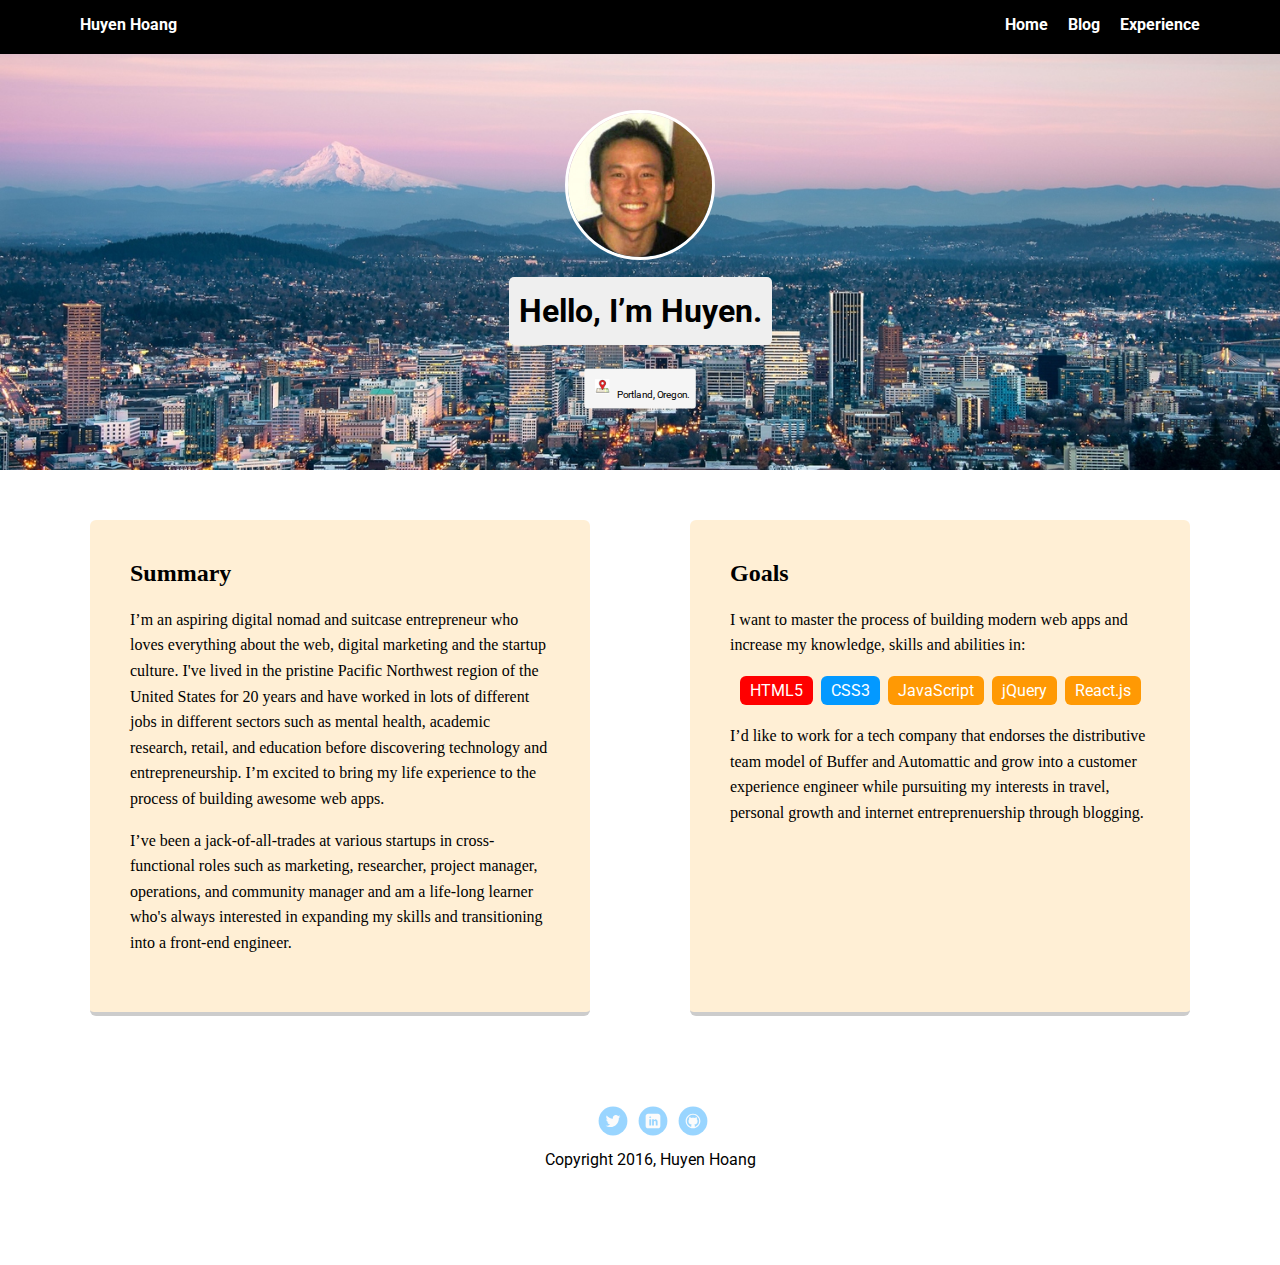
==== index.html @ 1bcbddd9 "Tree House TechDegree Portfolio" ====
<!doctype html>
<html lang="en">
<head>
  <meta charset="utf-8">
  <title>Huyen Hoang</title>
  <meta name="viewport" content="width=device-width, initial-scale=1.0">
  <link rel="stylesheet" href="styles.css">
  <link href="https://fonts.googleapis.com/css?family=Muli%7CRoboto:400,300,500,700,900" rel="stylesheet"></head>
  <body>

    <div class="main-nav">
        <ul class="nav">
          <li class="name">Huyen Hoang</li>
          <li><a href="index.html">Home</a></li>
            <li><a href="blog.html">Blog</a></li>
          <li><a href="Experience.html">Experience</a></li>
        </ul>
    </div>

    <header>
      <img src="images/ProfilePicture.jpg" alt="Huyen Hoang Profile" class="profile-image">
      <h1 class="tag name">Hello, I’m Huyen.</h1>
      <p class="tag location"><img src="images/Untitled%20design%20(6).png" alt="Current Location" class="location"> Portland, Oregon.</p>
    </header>

    <main class="flex">
      <div class="card">
        <h2>Summary</h2>
        <p>I’m an aspiring digital nomad and suitcase entrepreneur who loves everything about the web, digital marketing and the startup culture. I've lived in the pristine Pacific Northwest region of the United States for 20 years and have worked in lots of different jobs in different sectors such as mental health, academic research, retail, and education before discovering technology and entrepreneurship. I’m excited to bring my life experience to the process of building awesome web apps.</p>
        <p>I’ve been a jack-of-all-trades at various startups in cross-functional roles such as marketing, researcher, project manager, operations, and community manager and am a life-long learner who's always interested in expanding my skills and transitioning into a front-end engineer.</p>
      </div> 

      <div class="card">
        <h2>Goals</h2>
        <p>I want to master the process of building modern web apps and increase my knowledge, skills and abilities in:</p>
        <ul class="skills">
          <li>HTML5</li>
          <li>CSS3</li>
          <li>JavaScript</li>
            <li>jQuery</li>
          <li>React.js</li>
        </ul>
        <p>I’d like to work for a tech company that endorses the distributive team model of Buffer and Automattic and grow into a customer experience engineer while pursuiting my interests in travel, personal growth and internet entreprenuership through blogging.</p>
      </div> 

    </main>
    <footer>
      <ul>
        <li><a href="https://twitter.com/huyenahoang" class="social twitter">Twitter</a></li>
        <li><a href="https://www.linkedin.com/in/huyenahoang" class="social linkedin">LinkedIn</a></li>
        <li><a href="https://github.com/huyenhoang" class="social github">Github</a></li>
      </ul>
      <p class="copyright">Copyright 2016, Huyen Hoang</p>
    </footer>
  </body>
  </html>
---- styles.css ----
/* Global Layout Set-up */
* { 
  box-sizing: border-box;
}
  
body {
  margin: 0;
  padding: 0;
  text-align: center;
  font-family: 'Roboto', sans-serif;
  color: black;
  background: white;
}
/* Link Styles */

a {
  text-decoration: none;
  color: #fff;
}
a:hover {
  color: cornflowerblue;
}

/* Section Styles */

.main-nav {
  width: 100%;
  background: black;
  min-height: 30px;
  padding: 10px;
  position: fixed;
  text-align: center;
}
.nav {
  display: flex;
  justify-content: space-around;
  font-weight: 700;
  list-style-type: none;
  margin: 0 auto;
  padding: 0;
}

.nav .name {
    display: block;
    margin-right: auto;
    color: white;
}
.nav li {
  padding: 5px 10px 10px 10px;
}
.nav a {
  transition: all .5s;
}
.nav a:hover {
  color: white
}

header {
  text-align: center;
  background: url('images/Portland%20from%20above.jpg') no-repeat top center ;
  background-size: cover;
  overflow: hidden;
  padding-top: 60px;
}
header {
  line-height: 1.5;
}
header .profile-image {
  margin-top: 50px;
  width: 150px;
  height: 150px;
  border-radius: 50%;
  border: 3px solid white;
  transition: all .5s;
}
header .profile-image:hover {
  transform: scale(1.2) rotate(360deg) ;
}
.tag {
  background-color: #efefef;
  color: black;
  padding: 10px;
  border-radius: 5px;
  display: table;
  margin: 10px auto;
} 
.location {
  background-color: whitesmoke;
  color: #000;
}
.card {
  margin: 30px;
  padding: 20px 40px 40px;
  max-width: 500px;
  text-align: left;
  background: 	#FFEFD5;
  border-bottom: 4px solid #ccc;
  border-radius: 6px;
  transition: all .5s;
}
.card:hover {
  border-color: black;
}

ul.skills {
  padding: 0;
  text-align: center;
}

.skills li {
  border-radius: 6px;
  display: inline-block;
  background: #ff9904;
  color: white;
  padding: 5px 10px;
  margin: 2px;
}

.skills li:nth-child(2) {
  background: #0399ff;
}
.skills li:nth-child(1) {
  background: red;
}

footer {
  width: 100%;
  min-height: 30px;
  padding: 20px 0 40px 20px;
}

footer .copyright {
  top: -8px;
  font-size: .75em;
}

footer ul {
  list-style-type: none;
  margin: 0;
  padding: 0;
}

footer ul li {
  display: inline-block;
}

a.social {
  display: inline-block;
  text-indent: -9999px;
  margin-left: 5px;
  width: 30px;
  height: 30px;
  background-size: 30px 30px;
  opacity: .4;
  transition: all .5s;
}
a.twitter {
  background-image: url(images/twitter.svg);
}
a.linkedin {
  background-image: url(images/linkedin.svg);
}
a.github {
  background-image: url(images/github.svg);
}
a.social:hover {
  opacity: 1;
}
.clearfix {
  clear: both;
}

/* Styles for larger screens */
@media screen and (min-width: 720px) {
  
  .flex {
      display: -ms-flexbox;      /* TWEENER - IE 10 */
      display: flex; 
      max-width: 1200px;
      -ms-flex-pack: distribute;
      justify-content: space-around;
      margin: 0 auto;
  }

  header {
    min-height: 470px;
  }
 
  .nav {
    max-width: 1200px;
    padding: 0 30px;
  }

  main {
    padding-top: 20px;
  }

    main h2 {
        font-family: serif
    }
  main p {
    line-height: 1.6em;
      font-family: serif
  }

  footer {
    font-size: 1.3em;
    max-width: 1200px;
    margin: 40px auto;
  }

}

.location {
    transform: scale(.6);
}
   .tag location {
        vertical-align: middle;
    }

.Role {
   text-align: left 
}

.Teachers {
      display: -ms-flexbox;      /* TWEENER - IE 10 */
      display: flex; 
      max-width: 1200px;
      -ms-flex-pack: distribute;
      justify-content: space-around;
      margin: 0 auto;
  }
        
.Teacher {
    background: white
         margin: 30px;
  padding: 20px 40px 40px;
  max-width: 800px;
  text-align: left;
  background: 	#FFEFD5;
  border-bottom: 4px solid #ccc;
  border-radius: 6px;
  transition: all .5s;
        
}
.curve {
    align-content:center;
    width: 500px;
    height: 200px;
    border: 3px solid #73AD21;
    margin-left: 100px;
}

.card {
  margin: 30px;
  padding: 20px 40px 40px;
  max-width: 500px;
  text-align: left;
  background: 	#FFEFD5;
  border-bottom: 4px solid #ccc;
  border-radius: 6px;
  transition: all .5s;
}
.postimg {
    line-height: 1.6em;
      font-family: serif;
    max-width: 300px;
 
  }

.Resume {
      display: -ms-flexbox;      /* TWEENER - IE 10 */
      display: block; 
      max-width: 1200px;
      -ms-flex-pack: distribute;
      justify-content: space-around;
      margin: 0 auto;
    padding: 100px;
    border-radius: 50px;
  }
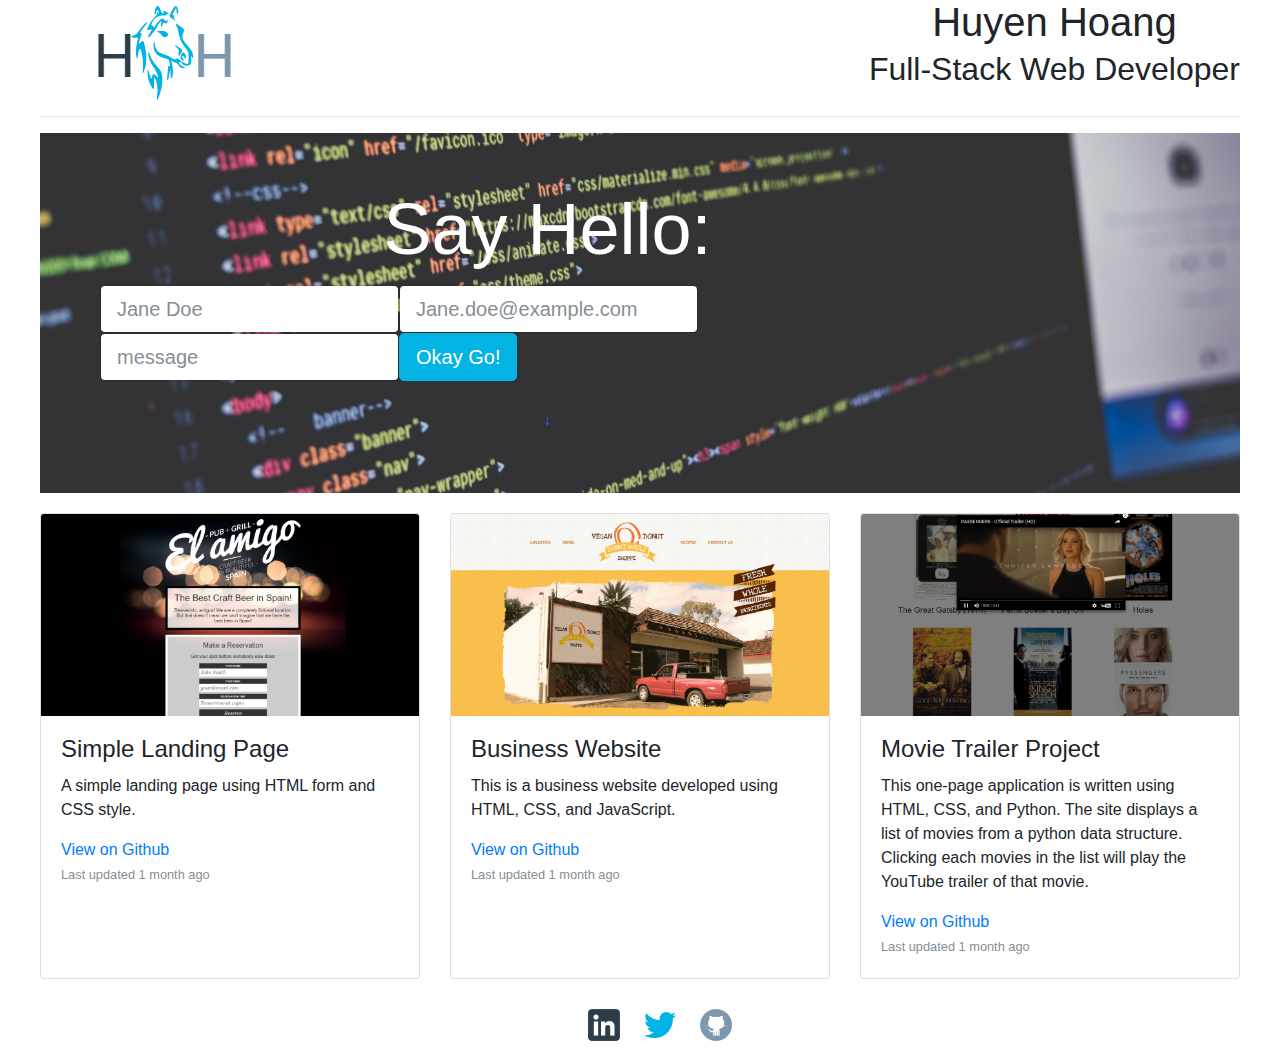
==== commit 8717cc26: "Add files via upload" ====
--- a/index.html
+++ b/index.html
@@ -1,56 +1,105 @@
-<!doctype html>
-<html lang="en">
-<head>
-  <meta charset="utf-8">
-  <title>Huyen Hoang</title>
-  <meta name="viewport" content="width=device-width, initial-scale=1.0">
-  <link rel="stylesheet" href="styles.css">
-  <link href="https://fonts.googleapis.com/css?family=Muli%7CRoboto:400,300,500,700,900" rel="stylesheet"></head>
-  <body>
-
-    <div class="main-nav">
-        <ul class="nav">
-          <li class="name">Huyen Hoang</li>
-          <li><a href="index.html">Home</a></li>
-            <li><a href="blog.html">Blog</a></li>
-          <li><a href="Experience.html">Experience</a></li>
-        </ul>
-    </div>
-
-    <header>
-      <img src="images/ProfilePicture.jpg" alt="Huyen Hoang Profile" class="profile-image">
-      <h1 class="tag name">Hello, I’m Huyen.</h1>
-      <p class="tag location"><img src="images/Untitled%20design%20(6).png" alt="Current Location" class="location"> Portland, Oregon.</p>
-    </header>
-
-    <main class="flex">
-      <div class="card">
-        <h2>Summary</h2>
-        <p>I’m an aspiring digital nomad and suitcase entrepreneur who loves everything about the web, digital marketing and the startup culture. I've lived in the pristine Pacific Northwest region of the United States for 20 years and have worked in lots of different jobs in different sectors such as mental health, academic research, retail, and education before discovering technology and entrepreneurship. I’m excited to bring my life experience to the process of building awesome web apps.</p>
-        <p>I’ve been a jack-of-all-trades at various startups in cross-functional roles such as marketing, researcher, project manager, operations, and community manager and am a life-long learner who's always interested in expanding my skills and transitioning into a front-end engineer.</p>
-      </div> 
-
-      <div class="card">
-        <h2>Goals</h2>
-        <p>I want to master the process of building modern web apps and increase my knowledge, skills and abilities in:</p>
-        <ul class="skills">
-          <li>HTML5</li>
-          <li>CSS3</li>
-          <li>JavaScript</li>
-            <li>jQuery</li>
-          <li>React.js</li>
-        </ul>
-        <p>I’d like to work for a tech company that endorses the distributive team model of Buffer and Automattic and grow into a customer experience engineer while pursuiting my interests in travel, personal growth and internet entreprenuership through blogging.</p>
-      </div> 
-
-    </main>
-    <footer>
-      <ul>
-        <li><a href="https://twitter.com/huyenahoang" class="social twitter">Twitter</a></li>
-        <li><a href="https://www.linkedin.com/in/huyenahoang" class="social linkedin">LinkedIn</a></li>
-        <li><a href="https://github.com/huyenhoang" class="social github">Github</a></li>
-      </ul>
-      <p class="copyright">Copyright 2016, Huyen Hoang</p>
-    </footer>
-  </body>
-  </html>
+<!DOCTYPE html>
+<html>
+    <head>
+        <!-- Required meta tags -->
+        <meta charset="utf-8">
+        <meta name="viewport" content="width=device-width, initial-scale=1, shrink-to-fit=no">
+        <title> Huyen Hoang | Full-Stack Web Developer</title>
+        
+        <!-- Bootstrap 4.0.0 beta -->
+        <link rel="stylesheet" href="css/bootstrap.min.css">
+        
+        <!-- Custom CSS -->
+        <link rel="stylesheet" href="/css/styles.css">
+    </head>
+    <body>
+        <section>
+            <header>
+                <div class="clearfix">
+                <div id="logo"><img src="img/huyenhoang-logo.png" alt="huyen hoang web developer"></div>
+                <div id="profile">
+                    <h1>Huyen Hoang</h1>
+                    <h2>Full-Stack Web Developer</h2>
+                </div>
+                </div>
+            </header>
+        </section> <!-- End of Header -->
+        <hr>
+        <section id="cover">
+             <div id="cover-caption">
+                 <div class="container">
+                 <div class="col-sm-10 col-sm-offset-1">
+                     <h3 class="display-3">Say Hello:</h3>
+                     <p></p>
+                     
+                     <form class="form-inline">
+                         <div class="form-group">
+                             <label class="sr-only">Name</label>
+                             <input type="text" class="form-control form-control-lg" placeholder="Jane Doe">
+                         </div>
+                         <div class="form-group">
+                             <label class="sr-only">Email</label>
+                             <input type="text" class="form-control form-control-lg" placeholder="Jane.doe@example.com">
+                         </div>
+                         <div class="form-group">
+                             <label class="sr-only">Message</label>
+                             <input type="text" class="form-control form-control-lg" placeholder="message">
+                             <button type="submit" class="btn btn-success btn-lg">Okay Go!</button>
+                         </div>
+                     </form>
+                     <br>
+                        <a href="#nav-main" class="btn btn-secondary-outline btn-sm" role="button">&darr;</a>
+                 </div>
+                 </div>
+             </div>
+        </section> <!-- End of Cover -->
+        
+        <section id="featured-work">
+             <div class="card-deck">
+                 <div class="card">
+                 <img class="card-img-top" src="img/landing-pages.png" alt="Card image cap">
+                     <div class="card-body">
+                         <h4 class="card-title">Simple Landing Page</h4>
+                         <p class="card-text">A simple landing page using HTML form and CSS style.</p>
+                         <a class="github-link" href="https://github.com/huyenhoang/landingpages">View on Github</a>
+                         <p class="card-text"><small class="text-muted">Last updated 1 month ago</small></p>
+                     </div>
+                 </div>
+                 <div class="card">
+                 <img class="card-img-top" src="img/business-site.png" alt="Card image cap">
+                     <div class="card-body">
+                         <h4 class="card-title">Business Website</h4>
+                         <p class="card-text">This is a business website developed using HTML, CSS, and JavaScript.</p>
+                         <a class="github-link" href="https://github.com/huyenhoang/Websites">View on Github</a>
+                         <p class="card-text"><small class="text-muted">Last updated 1 month ago</small></p>
+                     </div>
+                </div>
+                <div class="card">
+                <img class="card-img-top" src="img/movie-trailer-website.png" alt="Card image cap">
+                     <div class="card-body">
+                         <h4 class="card-title">Movie Trailer Project</h4>
+                         <p class="card-text">This one-page application is written using HTML, CSS, and Python. The site displays a list of movies from a python data structure. Clicking each movies in the list will play the YouTube trailer of that movie.</p>
+                         <a class="github-link" href="https://github.com/huyenhoang/movie-trailer-website">View on Github</a>
+                         <p class="card-text"><small class="text-muted">Last updated 1 month ago</small></p>
+                     </div>
+                </div>
+            </div>
+        </section> <!-- End Featured Work -->
+       
+        <footer>
+            <div class="container">
+            <div id="social-media">
+                <ul id="social-media-icons">
+                    <li><a href="https://www.linkedin.com/in/huyenahoang"><img src="img/linkedin-32.png" alt="huyen-hoang-linkedin"></a></li>
+                    <li><a href="https://www.twitter.com/huyenahoang"><img src="img/twitter-32.png" alt="huyen-hoang-twitter"></a></li>
+                    <li><a href="https://github.com/huyenhoang"><img src="img/github-32.png" alt="huyen-hoang-github"></a></li>
+                </ul>
+            </div>
+            </div>
+       </footer>
+       
+    <!-- jQuery first, then Bootstrap JS. -->
+        <script src="https://code.jquery.com/jquery-3.1.1.slim.min.js" integrity="sha384-A7FZj7v+d/sdmMqp/nOQwliLvUsJfDHW+k9Omg/a/EheAdgtzNs3hpfag6Ed950n" crossorigin="anonymous"></script>
+        <script src="js/bootstrap.min.js"></script>
+    </body>
+</html>--- a/css/styles.css
+++ b/css/styles.css
@@ -0,0 +1,78 @@
+/* Styles.css */
+
+html, body {
+    height: 100%;
+    margin-left: 20px;
+    margin-right: 20px;
+}
+
+ul {
+text-align: center;
+}
+
+li {
+display: inline-block;
+}
+
+p {
+    font-family: Roboto, sans-serif;
+}
+
+.github-link {
+    text-align: center;
+}
+
+/* header */
+#logo {
+    float:left;
+}
+#profile{
+    float:right;
+    clear: right;
+    text-align: center;
+}
+
+.btn-success{
+    background-color: #02b3e4;
+    border-color: #02b3e4;
+}
+/* nav */
+
+
+/* cover */
+
+#cover {
+    background: #222 url('../img/huyen-hoang-full-stack-developer.jpg') center center no-repeat;
+    background-size: cover;
+    height: 40%;
+    text-align: center;
+    display: flex;
+    align-items: center;
+    margin-bottom: 20px;
+}
+
+#cover-caption {
+    width: 100%;
+}
+.display-3 {
+    color: white;
+}
+.form-inline {
+    align-content: center;
+}
+
+/* featured work */
+
+
+/* footer */
+
+footer {
+    margin-top: 20px;  
+}
+#social-media-icons{
+    margin: auto;
+}
+#social-media-icons li{
+    list-style-type: none;
+    margin: 10px;
+}
